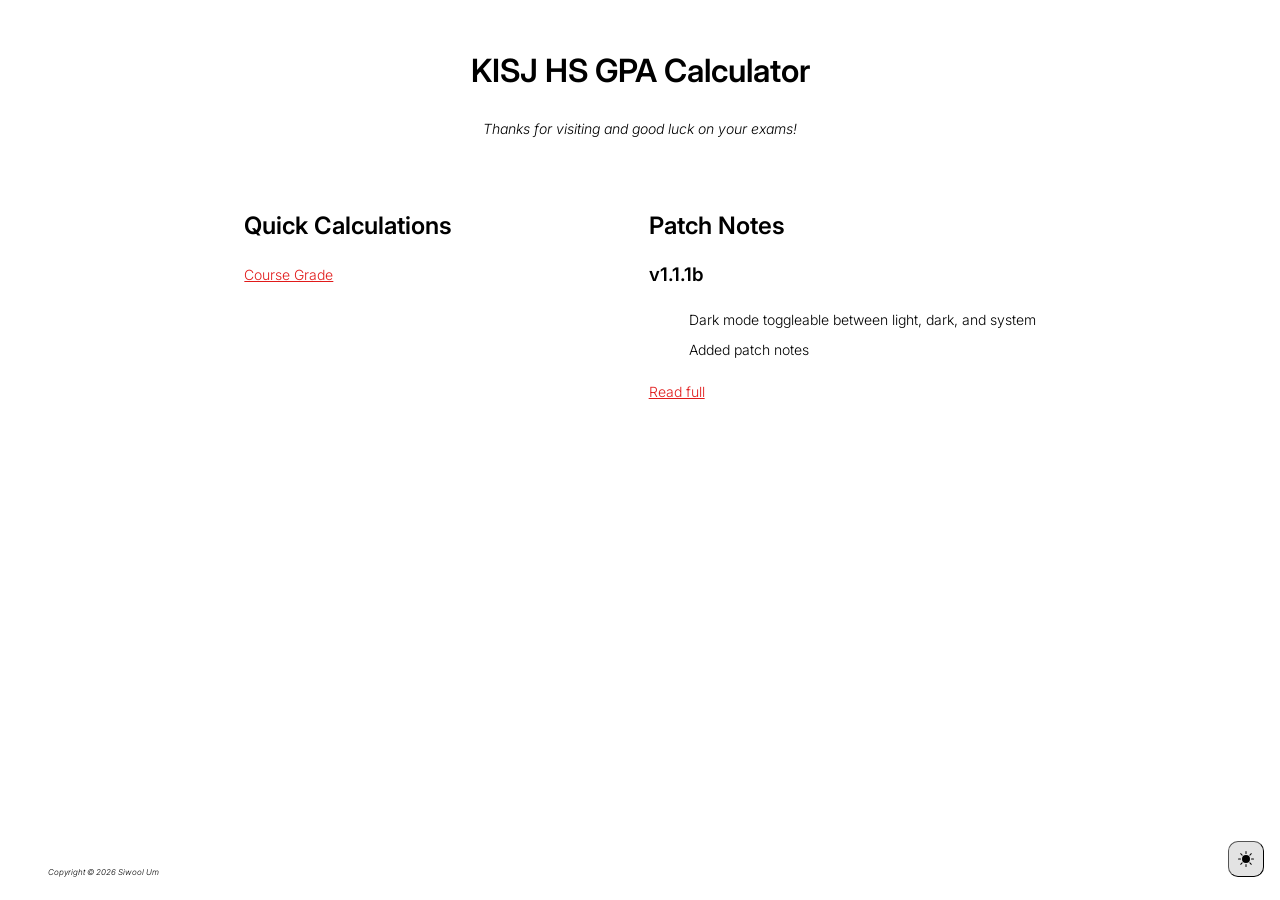
==== index.html @ 8c78a2cf "update update" ====
<!DOCTYPE html>
<html lang="en">

<head>
	<title>Home</title>

	<meta charset="UTF-8">
	<meta name="viewport" content="width=device-width, initial-scale=0.9">
	<meta http-equiv="Pragma" content="no-cache">

	<link rel="stylesheet" type="text/css" href="css/global.css">
	<link rel="stylesheet" type="text/css" href="css/dark.css">

	<link rel="icon" href="img/icon.png" type="image/x-icon">
	<link rel="preconnect" href="https://fonts.googleapis.com">
	<link href="https://fonts.googleapis.com/css2?family=Inter:wght@300;400;500;600&display=swap" rel="stylesheet">
</head>

<body>
	<center>
		<h1>KISJ HS GPA Calculator</h1>
		<p><i>Thanks for visiting and good luck on your exams!</i></p>
	</center>

	<div class="home">
		<div>
			<h2>Quick Calculations</h2>
			<p><a href="quickCalc/course_grade.html">Course Grade</a></p>
			<!-- <p><a href="quickCalc/gpa.html">GPA</a></p> -->
		</div>
		<!-- <h2>GPA Tracker</h2> -->

		<div>
			<h2>Patch Notes</h2>
			<h3>v1.1.1b</h3>
			<ul>
				<p>Dark mode toggleable between light, dark, and system</p>
				<p>Added patch notes</p>
			</ul>
			<p><a href="patch_notes.html">Read full</a></p>
		</div>
	</div>
	<p id="watermark"><i>Copyright © 2026 Siwool Um</i></p>

	<button id="darkmode" onclick="toggleDarkMode()">
		<svg xmlns="http://www.w3.org/2000/svg" width="16" height="16" fill="currentColor"
			class="bi bi-moon-fill indicatorMoon hidden" viewBox="0 0 16 16">
			<path
				d="M6 .278a.77.77 0 0 1 .08.858 7.2 7.2 0 0 0-.878 3.46c0 4.021 3.278 7.277 7.318 7.277q.792-.001 1.533-.16a.79.79 0 0 1 .81.316.73.73 0 0 1-.031.893A8.35 8.35 0 0 1 8.344 16C3.734 16 0 12.286 0 7.71 0 4.266 2.114 1.312 5.124.06A.75.75 0 0 1 6 .278" />
		</svg>
		<svg xmlns="http://www.w3.org/2000/svg" width="16" height="16" fill="currentColor"
			class="bi bi-brightness-high-fill indicatorSun hidden" viewBox="0 0 16 16">
			<path
				d="M12 8a4 4 0 1 1-8 0 4 4 0 0 1 8 0M8 0a.5.5 0 0 1 .5.5v2a.5.5 0 0 1-1 0v-2A.5.5 0 0 1 8 0m0 13a.5.5 0 0 1 .5.5v2a.5.5 0 0 1-1 0v-2A.5.5 0 0 1 8 13m8-5a.5.5 0 0 1-.5.5h-2a.5.5 0 0 1 0-1h2a.5.5 0 0 1 .5.5M3 8a.5.5 0 0 1-.5.5h-2a.5.5 0 0 1 0-1h2A.5.5 0 0 1 3 8m10.657-5.657a.5.5 0 0 1 0 .707l-1.414 1.415a.5.5 0 1 1-.707-.708l1.414-1.414a.5.5 0 0 1 .707 0m-9.193 9.193a.5.5 0 0 1 0 .707L3.05 13.657a.5.5 0 0 1-.707-.707l1.414-1.414a.5.5 0 0 1 .707 0m9.193 2.121a.5.5 0 0 1-.707 0l-1.414-1.414a.5.5 0 0 1 .707-.707l1.414 1.414a.5.5 0 0 1 0 .707M4.464 4.465a.5.5 0 0 1-.707 0L2.343 3.05a.5.5 0 1 1 .707-.707l1.414 1.414a.5.5 0 0 1 0 .708" />
		</svg>
		<svg xmlns="http://www.w3.org/2000/svg" width="16" height="16" fill="currentColor"
			class="bi bi-gear-wide-connected indicatorSystem hidden" viewBox="0 0 16 16">
			<path
				d="M7.068.727c.243-.97 1.62-.97 1.864 0l.071.286a.96.96 0 0 0 1.622.434l.205-.211c.695-.719 1.888-.03 1.613.931l-.08.284a.96.96 0 0 0 1.187 1.187l.283-.081c.96-.275 1.65.918.931 1.613l-.211.205a.96.96 0 0 0 .434 1.622l.286.071c.97.243.97 1.62 0 1.864l-.286.071a.96.96 0 0 0-.434 1.622l.211.205c.719.695.03 1.888-.931 1.613l-.284-.08a.96.96 0 0 0-1.187 1.187l.081.283c.275.96-.918 1.65-1.613.931l-.205-.211a.96.96 0 0 0-1.622.434l-.071.286c-.243.97-1.62.97-1.864 0l-.071-.286a.96.96 0 0 0-1.622-.434l-.205.211c-.695.719-1.888.03-1.613-.931l.08-.284a.96.96 0 0 0-1.186-1.187l-.284.081c-.96.275-1.65-.918-.931-1.613l.211-.205a.96.96 0 0 0-.434-1.622l-.286-.071c-.97-.243-.97-1.62 0-1.864l.286-.071a.96.96 0 0 0 .434-1.622l-.211-.205c-.719-.695-.03-1.888.931-1.613l.284.08a.96.96 0 0 0 1.187-1.186l-.081-.284c-.275-.96.918-1.65 1.613-.931l.205.211a.96.96 0 0 0 1.622-.434zM12.973 8.5H8.25l-2.834 3.779A4.998 4.998 0 0 0 12.973 8.5m0-1a4.998 4.998 0 0 0-7.557-3.779l2.834 3.78zM5.048 3.967l-.087.065zm-.431.355A4.98 4.98 0 0 0 3.002 8c0 1.455.622 2.765 1.615 3.678L7.375 8zm.344 7.646.087.065z" />
		</svg>
	</button>
</body>

<script src="js/global.js"></script>

<style>
	.home {
		display: flex;
		justify-content: space-evenly;
		align-items: first baseline;
		margin: 3em 0;
	}

	@media (max-width: 768px) {
		.home {
			flex-direction: column;
		}
	}
</style>

</html>
---- css/global.css ----
body {
    padding: 20px 40px;
    font-family: 'Inter', sans-serif;
    font-weight: 400;
    transition: 0.3s;
}

h1,
h2,
h3 {
    font-weight: 600;
    line-height: 1.4;
}

p,
li {
    font-size: 14px;
    margin: 5px 0;
    font-weight: 300;
    line-height: 1.8;
}

summary {
    font-size: 18px;
    line-height: 1.8;
    font-weight: 600;
}

a {
    transition: 0.3s;
}

a:hover,
a:active {
    color: rgb(40, 85, 223);
}

a {
    color: rgb(225, 26, 26);
}

button {
    background-color: #e3e3e3;
    border-radius: 4px;
    border-width: 1px;
    margin: 10px 0;
    padding: 5px 12px;
    transition: 0.3s;
}

button:hover {
    background-color: #303030;
    color: white;
    scale: 1.02;
}


button:active {
    scale: 1.1;
}

table {
    border-collapse: collapse;
    margin: 20px 0;
    transition: 0.3s;
    width: 100%;
}

caption {
    font-weight: bold;
    font-size: 25px;
    padding: 20px 0px;
    text-align: left;
}

th {
    padding: 5px 10px;
    border: 1px solid rgb(30, 30, 30);
    transition: 0.3s;
}

td {
    border: 1px solid rgb(30, 30, 30);
    transition: 0.3s;
}



input {
    border: none;
    border-radius: 0;
    padding: 5px 10px;
    transition: 0.3s;
    text-align: center;
}

td input {
    width: 100%;
    box-sizing: border-box;
}

label {
    font-size: 15px;
}

input::-webkit-outer-spin-button,
input::-webkit-inner-spin-button {
    -webkit-appearance: none;
    margin: 0;
}

input.addRow {
    border: 1px solid black;
    width: 1.2em;
    padding: 2px;
}

#darkmode {
    position: fixed;
    right: 1.2em;
    bottom: 1em;
    padding: 9px 9px;
    border-radius: 10px;
    line-height: 0;
}

#darkmode:hover {
    scale: 1.1;
}

#darkmode:active {
    scale: 1.2;
}

#watermark {
    position: fixed;
    bottom: 2em;
    text-align: center;
    font-size: 8px;
}

.hidden {
    display: none !important;
}

.section {
    display: block;
    margin: 1em;
}

.container {
    display: flex;
    justify-content: space-around;
    gap: 2em;
    margin-bottom: 3em;
}

.result {
    padding: 5px 10px;
    height: 19.5px;
    text-align: center;
    font-size: 14px;
}

.result-table {
    width: 10em;
}

*:disabled {
    background-color: lightgrey;
    color: #555;
}

.header {
    align-items: center;
    display: flex;
    justify-content: space-between;
    gap: 3em;
}

.center {
    display: flex;
    justify-content: center;
}

.private {
    color: transparent;
    background-color: #e1e1e1;
}

.private:hover {
    color: black;
    background-color: transparent;
}

.inlineflex {
    display: inline-flex;
    gap: 0.5em;
    align-items: center;
}
---- css/dark.css ----
.dark body {
    color: white;
    background-color: rgb(30, 30, 30);
}

.dark button {
    background-color: #2c2c2c;
    border: 1px solid #ccc;
    color: white;
}

.dark button:hover {
    background-color: #e3e3e3;
    color: black;
}

.dark th {
    border: 1px solid white;
}

.dark td {
    border: 1px solid white;
}

.dark input {
    color: white;
    background-color: rgb(30, 30, 30);
}

.dark input.addRow {
    border: 1px solid white;
}

.dark .private {
    color: transparent !important;
    background-color: #303030 !important;
}

.dark .private:hover {
    color: white !important;
    background-color: transparent !important;
}

.dark .sidebar {
    background-color: #2c2c2c;
}
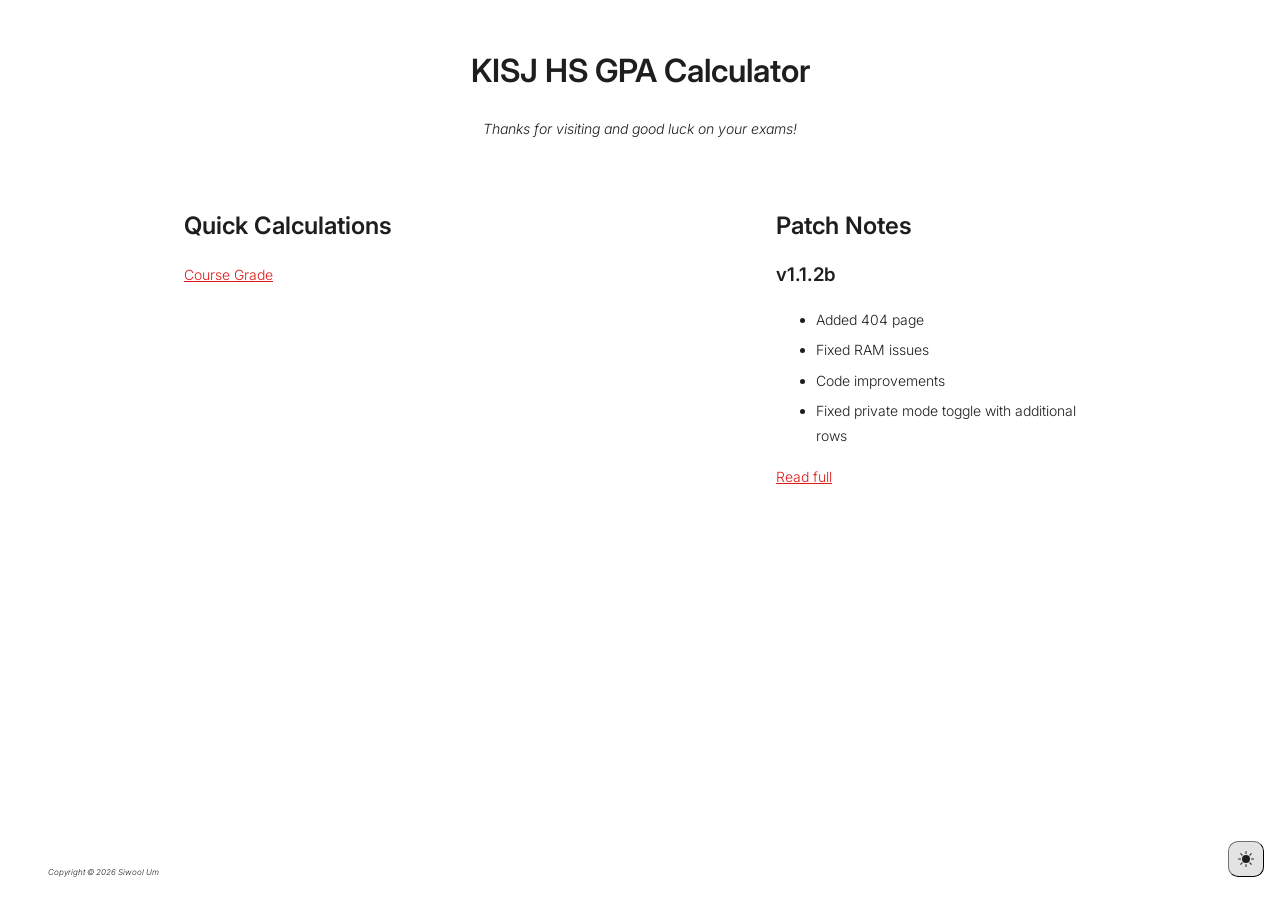
==== commit 9c4c38ea: "update" ====
--- a/index.html
+++ b/index.html
@@ -9,7 +9,6 @@
 	<meta http-equiv="Pragma" content="no-cache">
 
 	<link rel="stylesheet" type="text/css" href="css/global.css">
-	<link rel="stylesheet" type="text/css" href="css/dark.css">
 
 	<link rel="icon" href="img/icon.png" type="image/x-icon">
 	<link rel="preconnect" href="https://fonts.googleapis.com">
@@ -32,10 +31,12 @@
 
 		<div>
 			<h2>Patch Notes</h2>
-			<h3>v1.1.1b</h3>
+			<h3>v1.1.2b</h3>
 			<ul>
-				<p>Dark mode toggleable between light, dark, and system</p>
-				<p>Added patch notes</p>
+				<li>Added 404 page</li>
+				<li>Fixed RAM issues</li>
+				<li>Code improvements</li>
+				<li>Fixed private mode toggle with additional rows</li>
 			</ul>
 			<p><a href="patch_notes.html">Read full</a></p>
 		</div>
@@ -66,9 +67,13 @@
 <style>
 	.home {
 		display: flex;
-		justify-content: space-evenly;
+		justify-content: space-around;
 		align-items: first baseline;
 		margin: 3em 0;
+	}
+
+	.home>* {
+		width: max(25vw, 230px);
 	}
 
 	@media (max-width: 768px) {
--- a/css/global.css
+++ b/css/global.css
@@ -1,8 +1,42 @@
+:root {
+    --bg: white;
+    --text: rgb(30, 30, 30);
+    --btn-bg: #e3e3e3;
+    --btn-text: inherit;
+    --btn-hover-bg: #303030;
+    --btn-hover-text: white;
+    --border: rgb(30, 30, 30);
+    --input-bg: transparent;
+    --link: rgb(225, 26, 26);
+    --link-hover: rgb(40, 85, 223);
+    --private-bg: #e1e1e1;
+    --private-text: transparent;
+    --private-hover-text: black;
+    --disabled-bg: lightgrey;
+    --disabled-text: #555;
+}
+
+.dark {
+    --bg: rgb(30, 30, 30);
+    --text: white;
+    --btn-bg: #2c2c2c;
+    --btn-text: white;
+    --btn-hover-bg: #e3e3e3;
+    --btn-hover-text: black;
+    --border: white;
+    --input-bg: rgb(30, 30, 30);
+    --private-bg: #303030;
+    --private-text: transparent;
+    --private-hover-text: white;
+}
+
 body {
     padding: 20px 40px;
     font-family: 'Inter', sans-serif;
     font-weight: 400;
-    transition: 0.3s;
+    color: var(--text);
+    background-color: var(--bg);
+    transition: background-color 0.3s, color 0.3s;
 }
 
 h1,
@@ -27,42 +61,39 @@
 }
 
 a {
-    transition: 0.3s;
+    color: var(--link);
+    transition: color 0.3s;
 }
 
 a:hover,
 a:active {
-    color: rgb(40, 85, 223);
-}
-
-a {
-    color: rgb(225, 26, 26);
+    color: var(--link-hover);
 }
 
 button {
-    background-color: #e3e3e3;
+    background-color: var(--btn-bg);
+    color: var(--btn-text);
     border-radius: 4px;
     border-width: 1px;
+    border-color: var(--border);
     margin: 10px 0;
     padding: 5px 12px;
-    transition: 0.3s;
+    transition: background-color 0.3s, color 0.3s, transform 0.3s;
 }
 
 button:hover {
-    background-color: #303030;
-    color: white;
-    scale: 1.02;
-}
-
+    background-color: var(--btn-hover-bg);
+    color: var(--btn-hover-text);
+    transform: scale(1.02);
+}
 
 button:active {
-    scale: 1.1;
+    transform: scale(1.1);
 }
 
 table {
     border-collapse: collapse;
     margin: 20px 0;
-    transition: 0.3s;
     width: 100%;
 }
 
@@ -75,23 +106,23 @@
 
 th {
     padding: 5px 10px;
-    border: 1px solid rgb(30, 30, 30);
-    transition: 0.3s;
+    border: 1px solid var(--border);
+    transition: border-color 0.3s;
 }
 
 td {
-    border: 1px solid rgb(30, 30, 30);
-    transition: 0.3s;
-}
-
-
+    border: 1px solid var(--border);
+    transition: border-color 0.3s;
+}
 
 input {
     border: none;
     border-radius: 0;
     padding: 5px 10px;
-    transition: 0.3s;
+    color: var(--text);
+    background-color: var(--input-bg);
     text-align: center;
+    transition: background-color 0.3s, color 0.3s;
 }
 
 td input {
@@ -110,7 +141,7 @@
 }
 
 input.addRow {
-    border: 1px solid black;
+    border: 1px solid var(--border);
     width: 1.2em;
     padding: 2px;
 }
@@ -125,11 +156,11 @@
 }
 
 #darkmode:hover {
-    scale: 1.1;
+    transform: scale(1.1);
 }
 
 #darkmode:active {
-    scale: 1.2;
+    transform: scale(1.2);
 }
 
 #watermark {
@@ -167,8 +198,8 @@
 }
 
 *:disabled {
-    background-color: lightgrey;
-    color: #555;
+    background-color: var(--disabled-bg);
+    color: var(--disabled-text);
 }
 
 .header {
@@ -184,17 +215,22 @@
 }
 
 .private {
-    color: transparent;
-    background-color: #e1e1e1;
+    color: var(--private-text) !important;
+    background-color: var(--private-bg) !important;
 }
 
 .private:hover {
-    color: black;
-    background-color: transparent;
+    color: var(--private-hover-text) !important;
+    background-color: transparent !important;
 }
 
 .inlineflex {
     display: inline-flex;
     gap: 0.5em;
     align-items: center;
+}
+
+.no-transition,
+.no-transition * {
+    transition: none !important;
 }
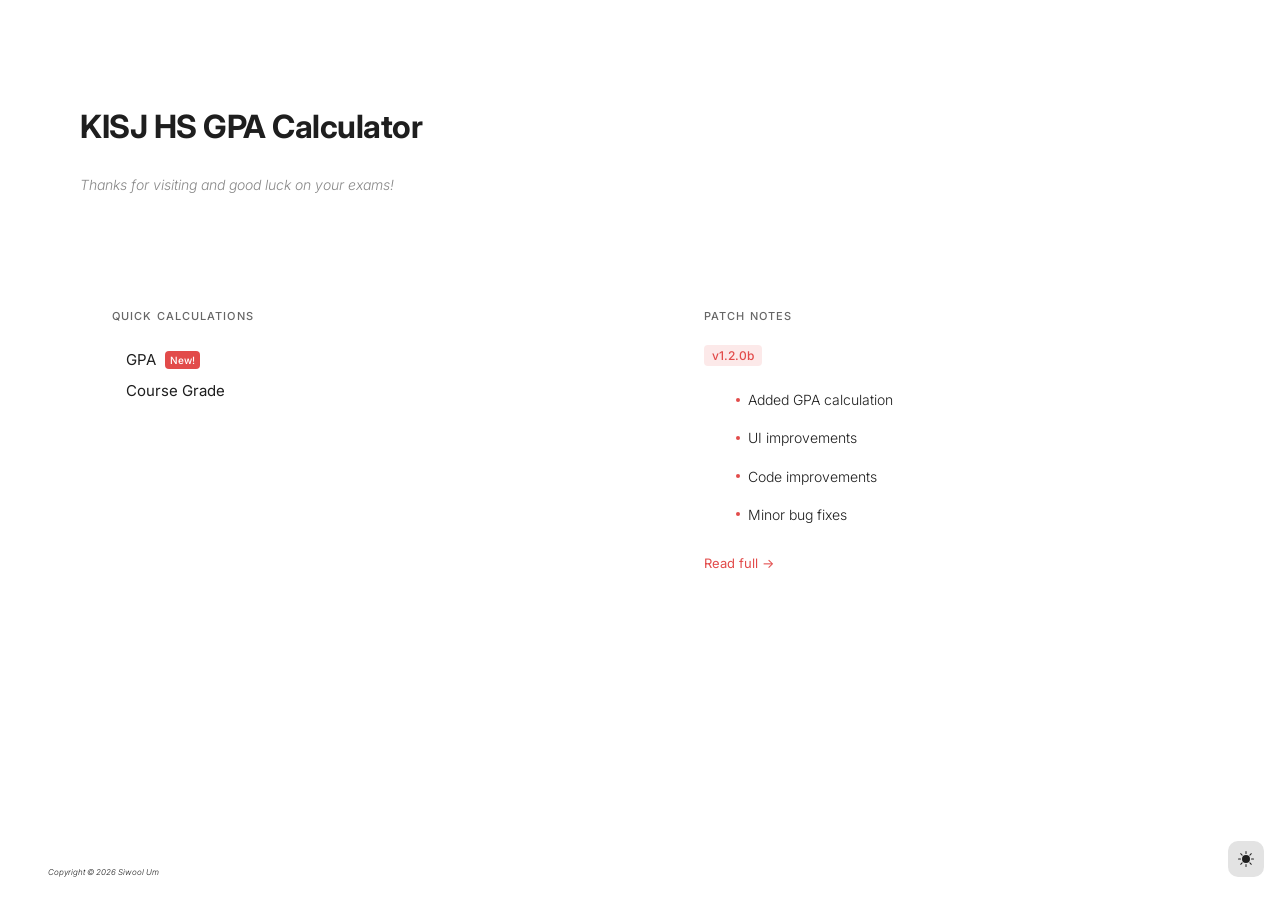
==== commit 001bcf20: "update" ====
--- a/index.html
+++ b/index.html
@@ -3,84 +3,48 @@
 
 <head>
 	<title>Home</title>
-
-	<meta charset="UTF-8">
-	<meta name="viewport" content="width=device-width, initial-scale=0.9">
-	<meta http-equiv="Pragma" content="no-cache">
-
-	<link rel="stylesheet" type="text/css" href="css/global.css">
-
-	<link rel="icon" href="img/icon.png" type="image/x-icon">
-	<link rel="preconnect" href="https://fonts.googleapis.com">
-	<link href="https://fonts.googleapis.com/css2?family=Inter:wght@300;400;500;600&display=swap" rel="stylesheet">
+	<base href="https://sbrothers7.github.io/KISJGPACalc/">
+	<script src="js/head-common.js"></script>
 </head>
 
 <body>
-	<center>
+	<div class="hero">
 		<h1>KISJ HS GPA Calculator</h1>
 		<p><i>Thanks for visiting and good luck on your exams!</i></p>
-	</center>
+	</div>
 
-	<div class="home">
-		<div>
-			<h2>Quick Calculations</h2>
-			<p><a href="quickCalc/course_grade.html">Course Grade</a></p>
-			<!-- <p><a href="quickCalc/gpa.html">GPA</a></p> -->
+	<div class="content">
+		<div class="panel">
+			<h3 class="title">Quick Calculations</h3>
+
+			<nav class="nav-links">
+				<div class="new-feature-parent">
+					<a href="quick/gpa.html">GPA</a>
+					<div class="new-feature-badge">New!</div>
+				</div>
+				<a href="quick/course_grade.html">Course Grade</a>
+			</nav>
 		</div>
 		<!-- <h2>GPA Tracker</h2> -->
 
-		<div>
-			<h2>Patch Notes</h2>
-			<h3>v1.1.2b</h3>
-			<ul>
-				<li>Added 404 page</li>
-				<li>Fixed RAM issues</li>
+		<div class="panel">
+			<h3 class="title">Patch Notes</h3>
+			<div class="version">v1.2.0b</div>
+			<ul class="patch-list">
+				<li>Added GPA calculation</li>
+				<li>UI improvements</li>
 				<li>Code improvements</li>
-				<li>Fixed private mode toggle with additional rows</li>
+				<li>Minor bug fixes</li>
 			</ul>
-			<p><a href="patch_notes.html">Read full</a></p>
+			<a href="patch_notes.html">Read full →</a>
 		</div>
 	</div>
 	<p id="watermark"><i>Copyright © 2026 Siwool Um</i></p>
 
-	<button id="darkmode" onclick="toggleDarkMode()">
-		<svg xmlns="http://www.w3.org/2000/svg" width="16" height="16" fill="currentColor"
-			class="bi bi-moon-fill indicatorMoon hidden" viewBox="0 0 16 16">
-			<path
-				d="M6 .278a.77.77 0 0 1 .08.858 7.2 7.2 0 0 0-.878 3.46c0 4.021 3.278 7.277 7.318 7.277q.792-.001 1.533-.16a.79.79 0 0 1 .81.316.73.73 0 0 1-.031.893A8.35 8.35 0 0 1 8.344 16C3.734 16 0 12.286 0 7.71 0 4.266 2.114 1.312 5.124.06A.75.75 0 0 1 6 .278" />
-		</svg>
-		<svg xmlns="http://www.w3.org/2000/svg" width="16" height="16" fill="currentColor"
-			class="bi bi-brightness-high-fill indicatorSun hidden" viewBox="0 0 16 16">
-			<path
-				d="M12 8a4 4 0 1 1-8 0 4 4 0 0 1 8 0M8 0a.5.5 0 0 1 .5.5v2a.5.5 0 0 1-1 0v-2A.5.5 0 0 1 8 0m0 13a.5.5 0 0 1 .5.5v2a.5.5 0 0 1-1 0v-2A.5.5 0 0 1 8 13m8-5a.5.5 0 0 1-.5.5h-2a.5.5 0 0 1 0-1h2a.5.5 0 0 1 .5.5M3 8a.5.5 0 0 1-.5.5h-2a.5.5 0 0 1 0-1h2A.5.5 0 0 1 3 8m10.657-5.657a.5.5 0 0 1 0 .707l-1.414 1.415a.5.5 0 1 1-.707-.708l1.414-1.414a.5.5 0 0 1 .707 0m-9.193 9.193a.5.5 0 0 1 0 .707L3.05 13.657a.5.5 0 0 1-.707-.707l1.414-1.414a.5.5 0 0 1 .707 0m9.193 2.121a.5.5 0 0 1-.707 0l-1.414-1.414a.5.5 0 0 1 .707-.707l1.414 1.414a.5.5 0 0 1 0 .707M4.464 4.465a.5.5 0 0 1-.707 0L2.343 3.05a.5.5 0 1 1 .707-.707l1.414 1.414a.5.5 0 0 1 0 .708" />
-		</svg>
-		<svg xmlns="http://www.w3.org/2000/svg" width="16" height="16" fill="currentColor"
-			class="bi bi-gear-wide-connected indicatorSystem hidden" viewBox="0 0 16 16">
-			<path
-				d="M7.068.727c.243-.97 1.62-.97 1.864 0l.071.286a.96.96 0 0 0 1.622.434l.205-.211c.695-.719 1.888-.03 1.613.931l-.08.284a.96.96 0 0 0 1.187 1.187l.283-.081c.96-.275 1.65.918.931 1.613l-.211.205a.96.96 0 0 0 .434 1.622l.286.071c.97.243.97 1.62 0 1.864l-.286.071a.96.96 0 0 0-.434 1.622l.211.205c.719.695.03 1.888-.931 1.613l-.284-.08a.96.96 0 0 0-1.187 1.187l.081.283c.275.96-.918 1.65-1.613.931l-.205-.211a.96.96 0 0 0-1.622.434l-.071.286c-.243.97-1.62.97-1.864 0l-.071-.286a.96.96 0 0 0-1.622-.434l-.205.211c-.695.719-1.888.03-1.613-.931l.08-.284a.96.96 0 0 0-1.186-1.187l-.284.081c-.96.275-1.65-.918-.931-1.613l.211-.205a.96.96 0 0 0-.434-1.622l-.286-.071c-.97-.243-.97-1.62 0-1.864l.286-.071a.96.96 0 0 0 .434-1.622l-.211-.205c-.719-.695-.03-1.888.931-1.613l.284.08a.96.96 0 0 0 1.187-1.186l-.081-.284c-.275-.96.918-1.65 1.613-.931l.205.211a.96.96 0 0 0 1.622-.434zM12.973 8.5H8.25l-2.834 3.779A4.998 4.998 0 0 0 12.973 8.5m0-1a4.998 4.998 0 0 0-7.557-3.779l2.834 3.78zM5.048 3.967l-.087.065zm-.431.355A4.98 4.98 0 0 0 3.002 8c0 1.455.622 2.765 1.615 3.678L7.375 8zm.344 7.646.087.065z" />
-		</svg>
-	</button>
+	<dm-button></dm-button>
 </body>
 
+<script src="js/components.js"></script>
 <script src="js/global.js"></script>
 
-<style>
-	.home {
-		display: flex;
-		justify-content: space-around;
-		align-items: first baseline;
-		margin: 3em 0;
-	}
-
-	.home>* {
-		width: max(25vw, 230px);
-	}
-
-	@media (max-width: 768px) {
-		.home {
-			flex-direction: column;
-		}
-	}
-</style>
-
 </html>
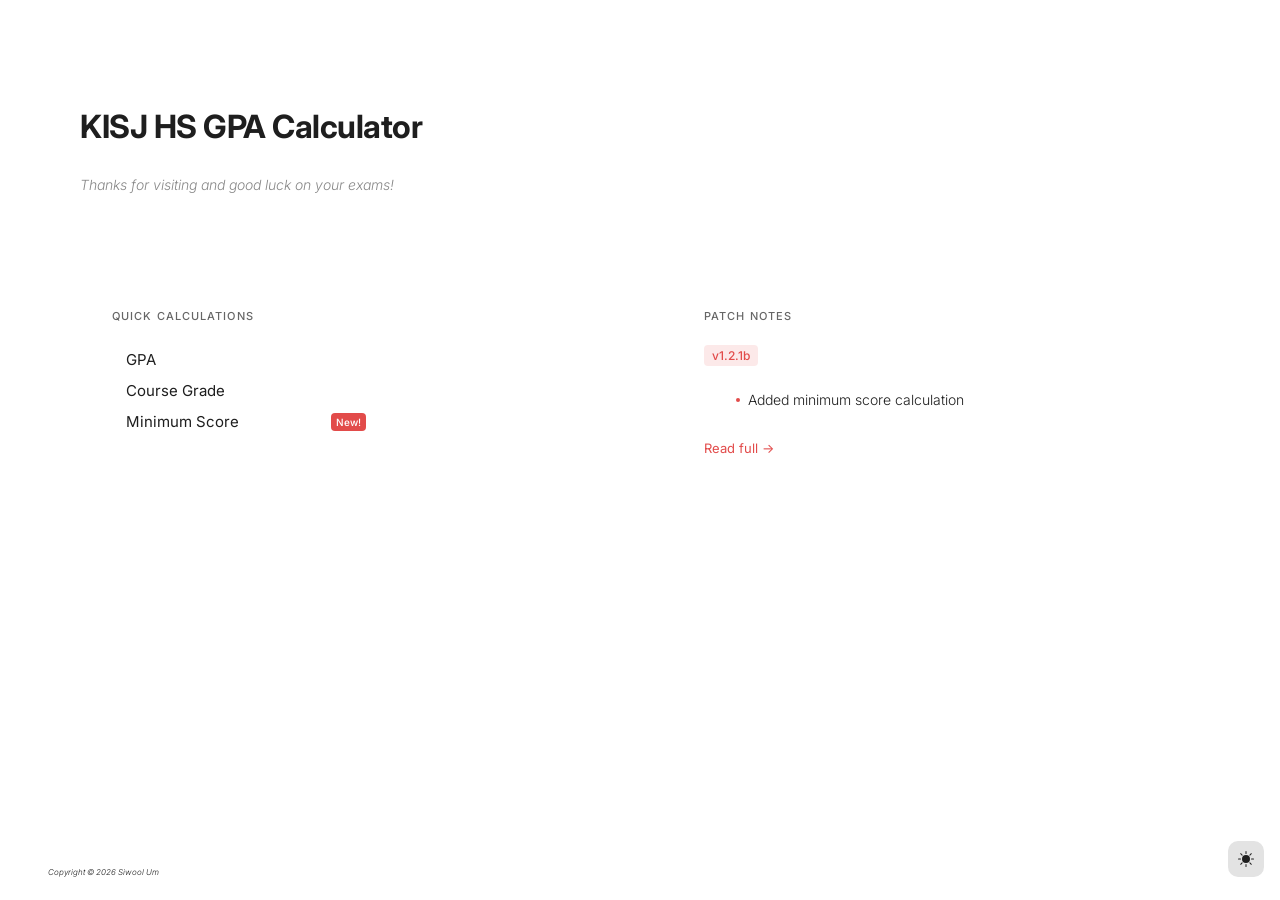
==== commit e7ba3c0c: "update" ====
--- a/index.html
+++ b/index.html
@@ -18,23 +18,21 @@
 			<h3 class="title">Quick Calculations</h3>
 
 			<nav class="nav-links">
+				<a href="quick/gpa.html">GPA</a>
+				<a href="quick/course_grade.html">Course Grade</a>
 				<div class="new-feature-parent">
-					<a href="quick/gpa.html">GPA</a>
+					<a href="quick/min_score.html">Minimum Score</a>
 					<div class="new-feature-badge">New!</div>
 				</div>
-				<a href="quick/course_grade.html">Course Grade</a>
 			</nav>
 		</div>
 		<!-- <h2>GPA Tracker</h2> -->
 
 		<div class="panel">
 			<h3 class="title">Patch Notes</h3>
-			<div class="version">v1.2.0b</div>
+			<div class="version">v1.2.1b</div>
 			<ul class="patch-list">
-				<li>Added GPA calculation</li>
-				<li>UI improvements</li>
-				<li>Code improvements</li>
-				<li>Minor bug fixes</li>
+				<li>Added minimum score calculation</li>
 			</ul>
 			<a href="patch_notes.html">Read full →</a>
 		</div>
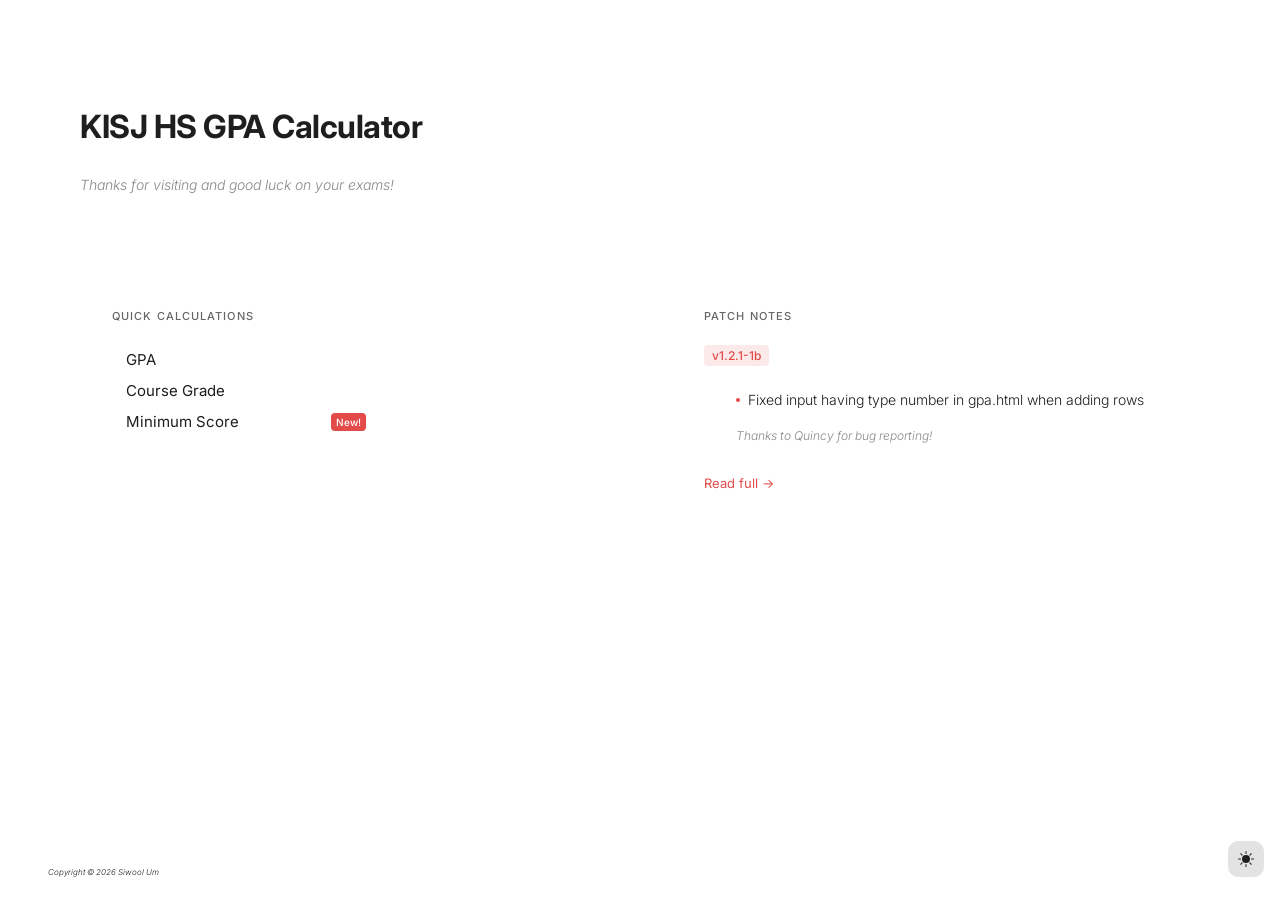
==== commit a923c9ad: "update" ====
--- a/index.html
+++ b/index.html
@@ -30,9 +30,10 @@
 
 		<div class="panel">
 			<h3 class="title">Patch Notes</h3>
-			<div class="version">v1.2.1b</div>
+			<div class="version">v1.2.1-1b</div>
 			<ul class="patch-list">
-				<li>Added minimum score calculation</li>
+				<li>Fixed input having type number in gpa.html when adding rows</li>
+				<p class="desc">Thanks to Quincy for bug reporting!</p>
 			</ul>
 			<a href="patch_notes.html">Read full →</a>
 		</div>
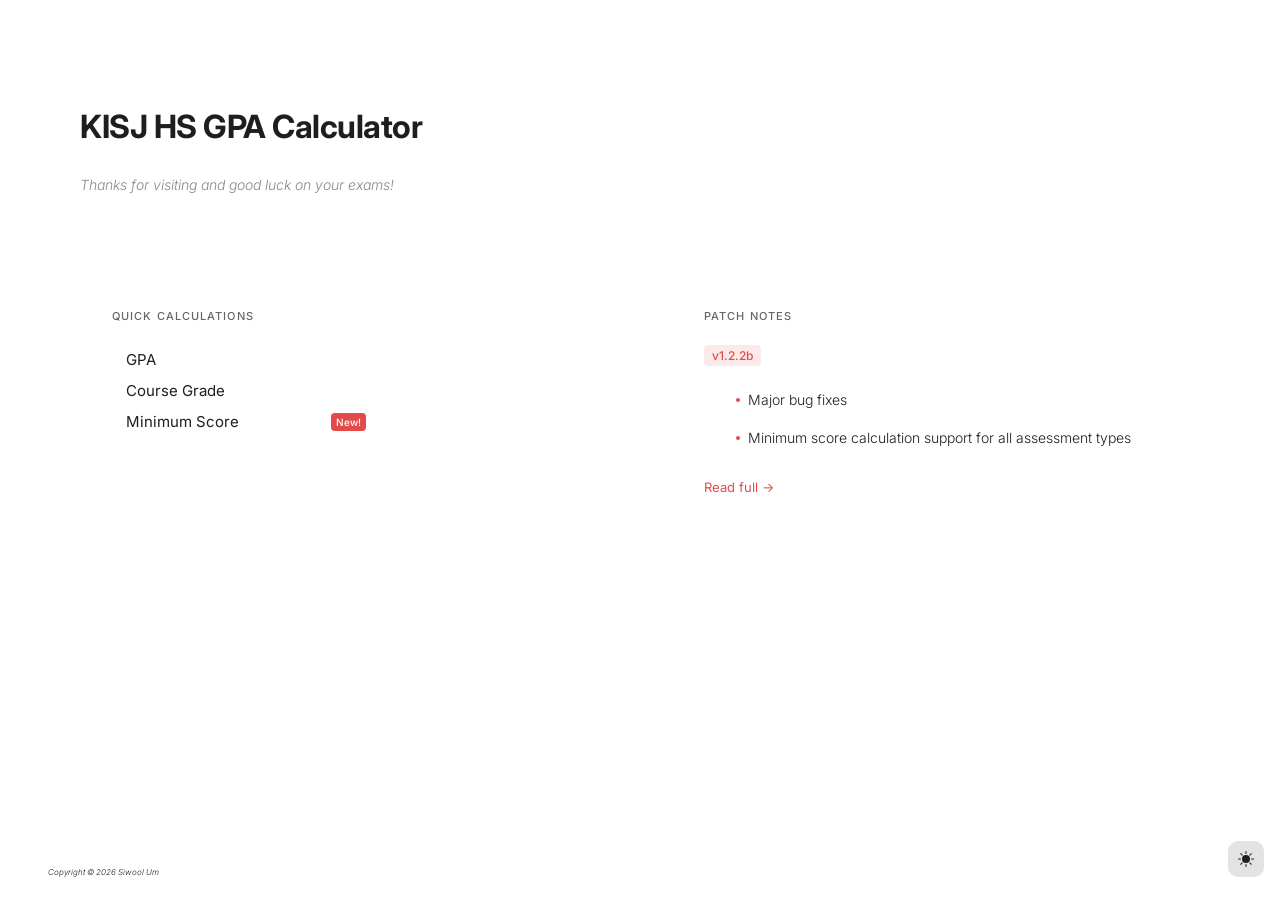
==== commit 7fafbf9d: "update" ====
--- a/index.html
+++ b/index.html
@@ -30,10 +30,10 @@
 
 		<div class="panel">
 			<h3 class="title">Patch Notes</h3>
-			<div class="version">v1.2.1-1b</div>
+			<div class="version">v1.2.2b</div>
 			<ul class="patch-list">
-				<li>Fixed input having type number in gpa.html when adding rows</li>
-				<p class="desc">Thanks to Quincy for bug reporting!</p>
+				<li>Major bug fixes</li>
+				<li>Minimum score calculation support for all assessment types</li>
 			</ul>
 			<a href="patch_notes.html">Read full →</a>
 		</div>
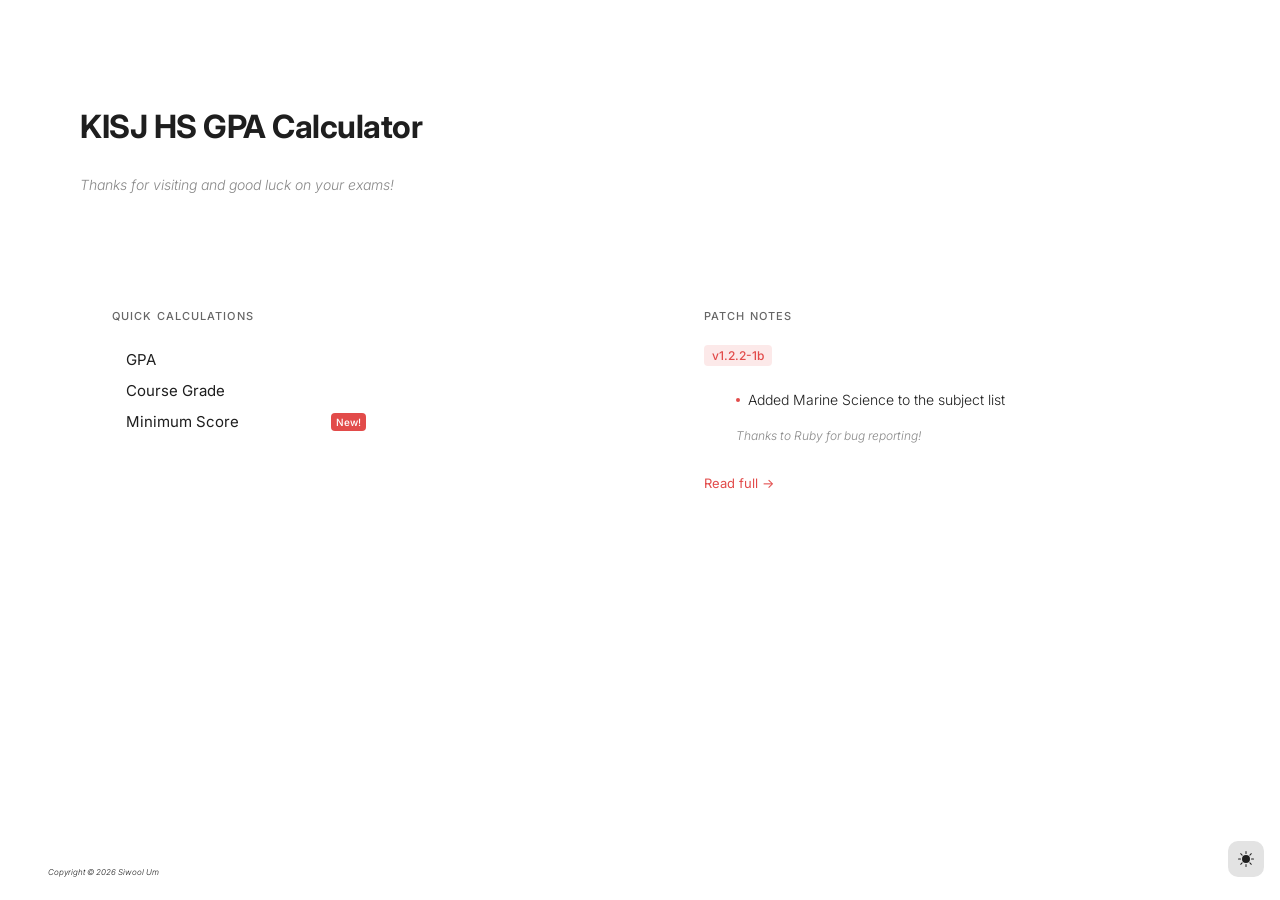
==== commit e172bbd1: "add marine science" ====
--- a/index.html
+++ b/index.html
@@ -30,10 +30,10 @@
 
 		<div class="panel">
 			<h3 class="title">Patch Notes</h3>
-			<div class="version">v1.2.2b</div>
+			<div class="version">v1.2.2-1b</div>
 			<ul class="patch-list">
-				<li>Major bug fixes</li>
-				<li>Minimum score calculation support for all assessment types</li>
+				<li>Added Marine Science to the subject list</li>
+				<p class="desc">Thanks to Ruby for bug reporting!</p>
 			</ul>
 			<a href="patch_notes.html">Read full →</a>
 		</div>
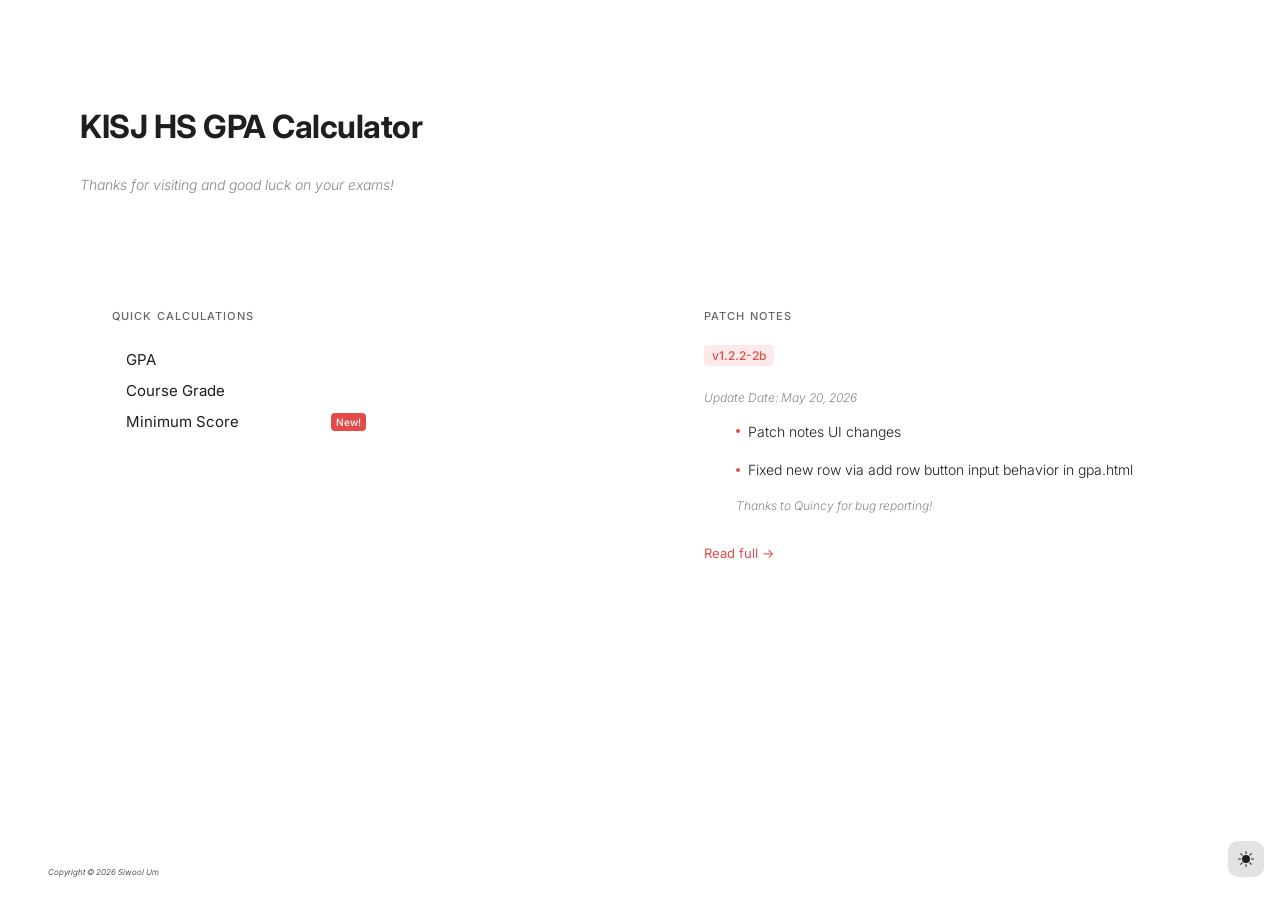
==== commit 434cac06: "fix addRow call + patch notes UI" ====
--- a/index.html
+++ b/index.html
@@ -30,10 +30,12 @@
 
 		<div class="panel">
 			<h3 class="title">Patch Notes</h3>
-			<div class="version">v1.2.2-1b</div>
+			<div class="version">v1.2.2-2b</div>
+			<p class="desc">Update Date: May 20, 2026</p>
 			<ul class="patch-list">
-				<li>Added Marine Science to the subject list</li>
-				<p class="desc">Thanks to Ruby for bug reporting!</p>
+				<li>Patch notes UI changes</li>
+				<li>Fixed new row via add row button input behavior in gpa.html</li>
+				<p class="desc">Thanks to Quincy for bug reporting!</p>
 			</ul>
 			<a href="patch_notes.html">Read full →</a>
 		</div>
